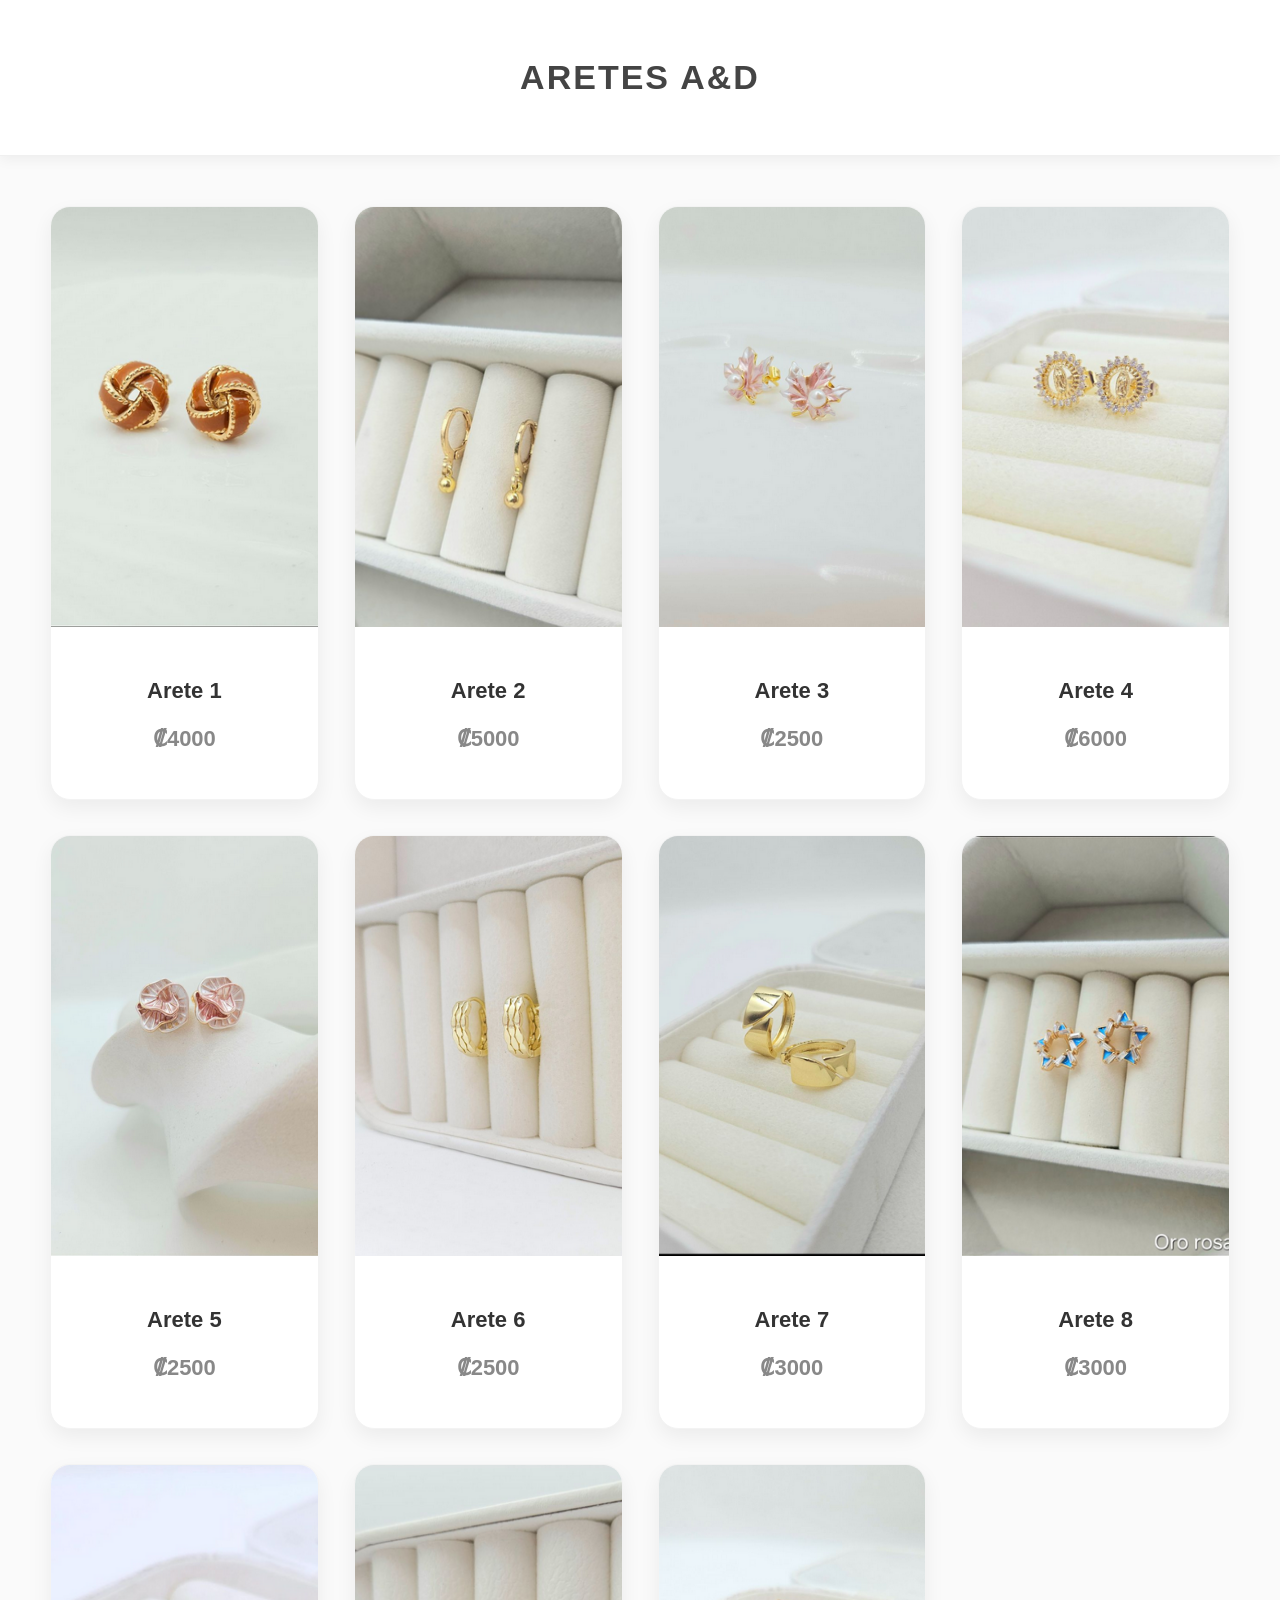
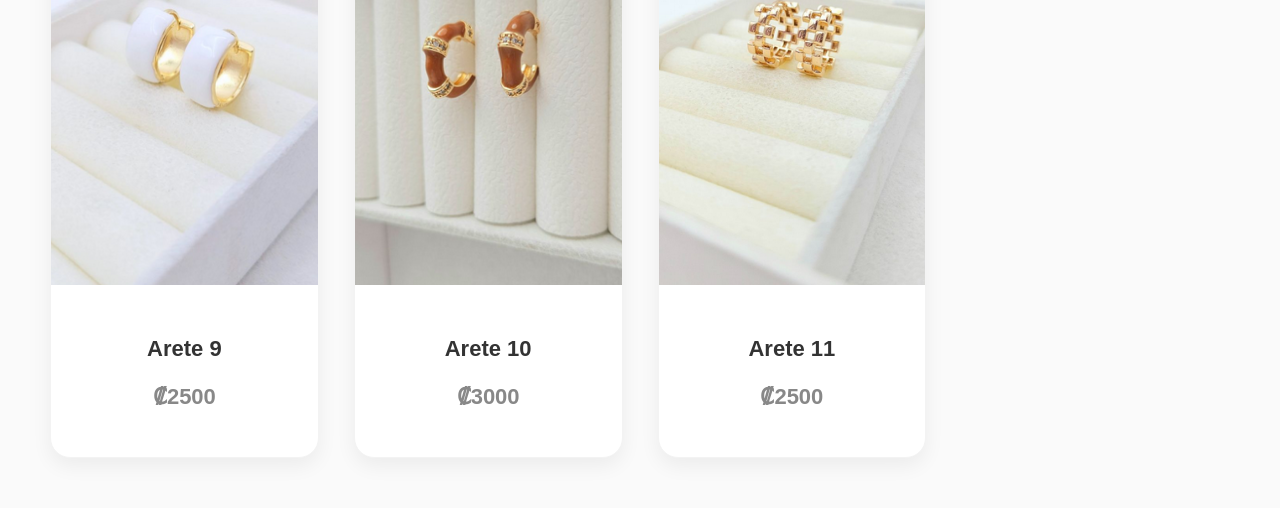
==== Index.html @ e0a06fd2 "correccion de errores 2" ====
<!DOCTYPE html>
<html lang="es">
<head>
    <meta charset="UTF-8">
    <meta name="viewport" content="width=device-width, initial-scale=1.0">
    <title>Aretes AYD</title>

    <link rel="stylesheet" href="CSS/css.css">
</head>
<body>

    <header>
        <h1>ARETES A&D </h1>
    </header>

    <section class="productos" id="productos"></section>

    <script src="Js/js.js"></script>

</body>
</html>
---- CSS/css.css ----
body {
    margin: 0;
    font-family: Arial, sans-serif;
    background: #fafafa;
}

/* HEADER */
header {
    text-align: center;
    padding: 35px;
    background: #ffffff;
    box-shadow: 0 4px 12px rgba(0,0,0,.05);
    border-bottom: 1px solid #f0f0f0;
}

h1 {
    color: #444;
    font-size: 34px;
    letter-spacing: 2px;
}

/* GRID PRODUCTOS */
.productos {
    display: grid;

    /* máximo 4 por fila */
    grid-template-columns: repeat(4, 1fr);

    gap: 35px;
    padding: 50px;
    max-width: 1700px;
    margin: auto;
}

/* TARJETAS */
.card {
    background: #ffffff;
    border-radius: 20px;
    overflow: hidden;
    cursor: pointer;
    transition: .35s;
    box-shadow: 0 8px 20px rgba(0,0,0,.06);
    border: 1px solid #f3f3f3;
}

/* Hover elegante */
.card:hover {
    transform: translateY(-10px);
    box-shadow: 0 18px 35px rgba(0,0,0,.12);
}

/* IMÁGENES MÁS GRANDES */
.card img {
    width: 100%;
    height: 420px;
    object-fit: cover;
}

/* TEXTO */
.info {
    padding: 25px;
    text-align: center;
}

.info h3 {
    color: #333;
    font-size: 22px;
    margin-bottom: 12px;
}

.precio {
    color: #888;
    font-weight: bold;
    font-size: 22px;
}

/* TABLET */
@media (max-width: 1200px) {
    .productos {
        grid-template-columns: repeat(3, 1fr);
    }
}

/* CELULAR */
@media (max-width: 768px) {
    .productos {
        grid-template-columns: repeat(2, 1fr);
        padding: 20px;
        gap: 20px;
    }

    .card img {
        height: 260px;
    }

    h1 {
        font-size: 24px;
    }
}
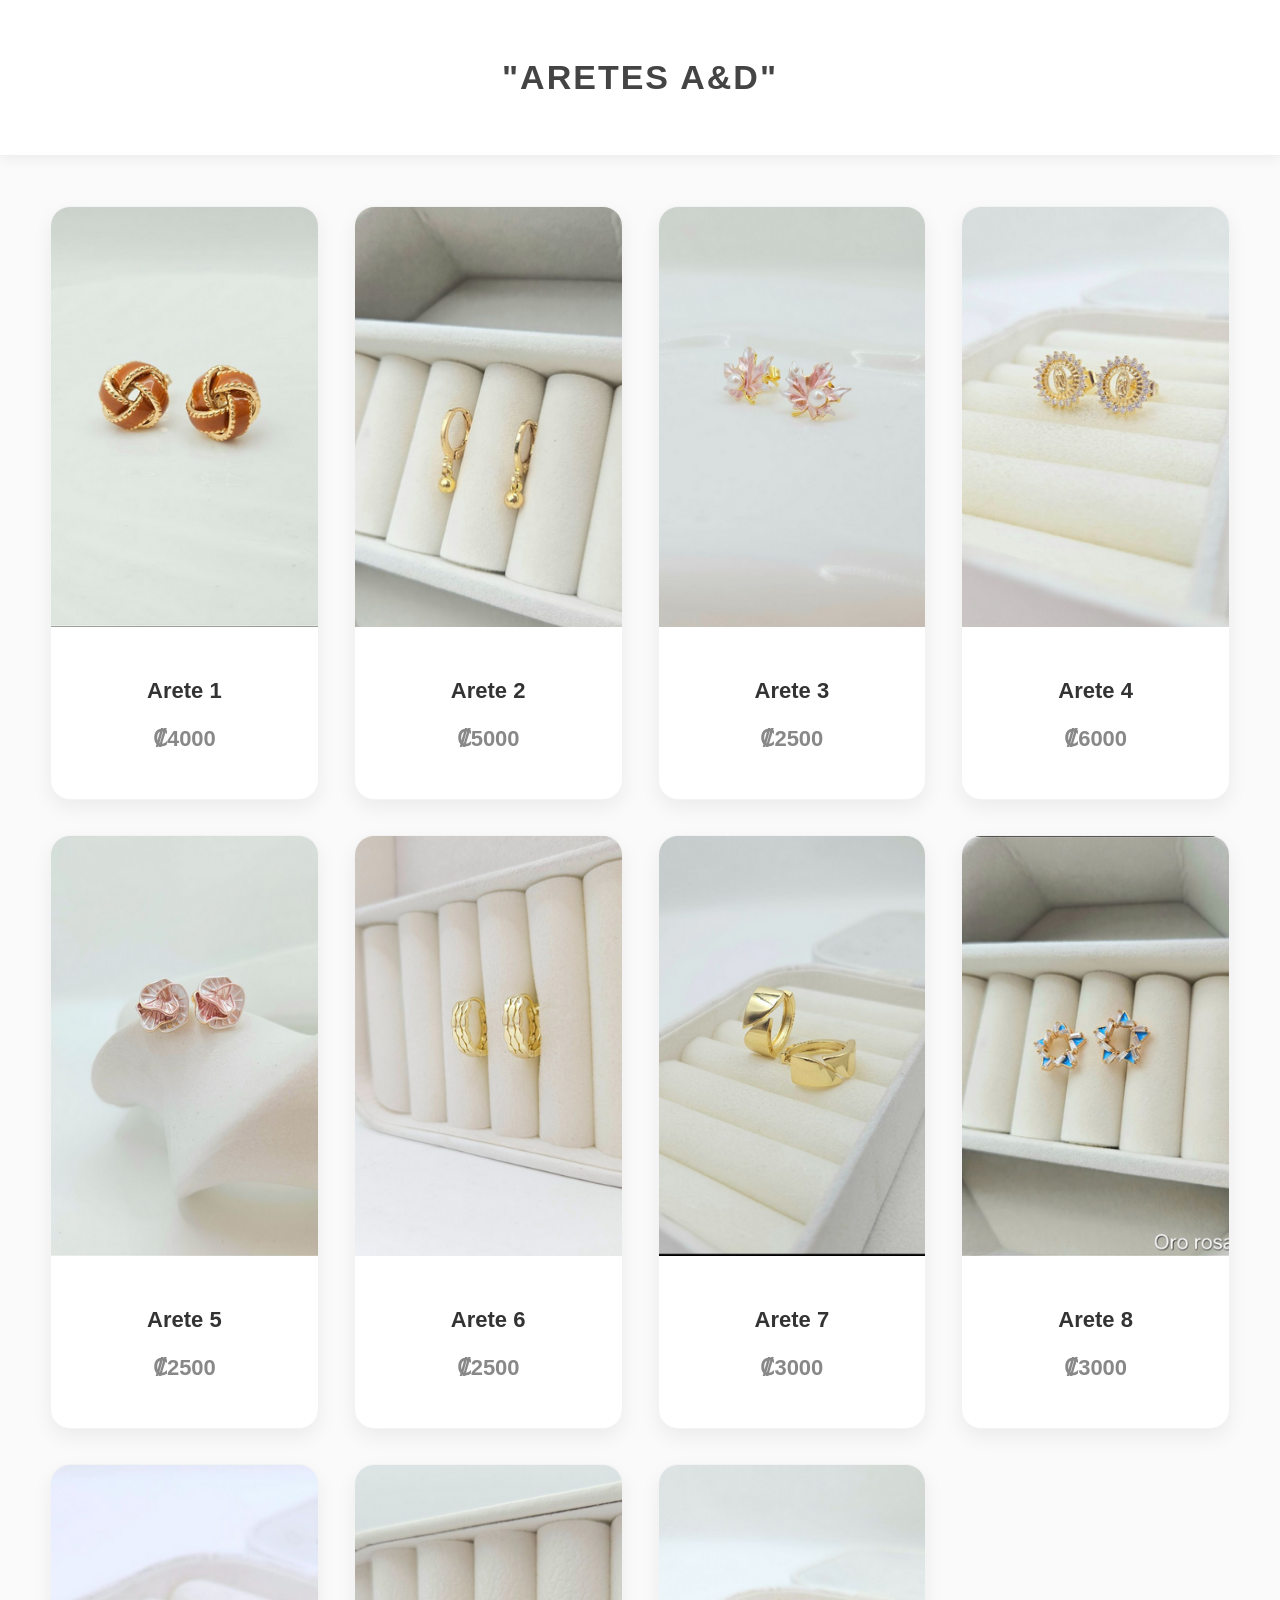
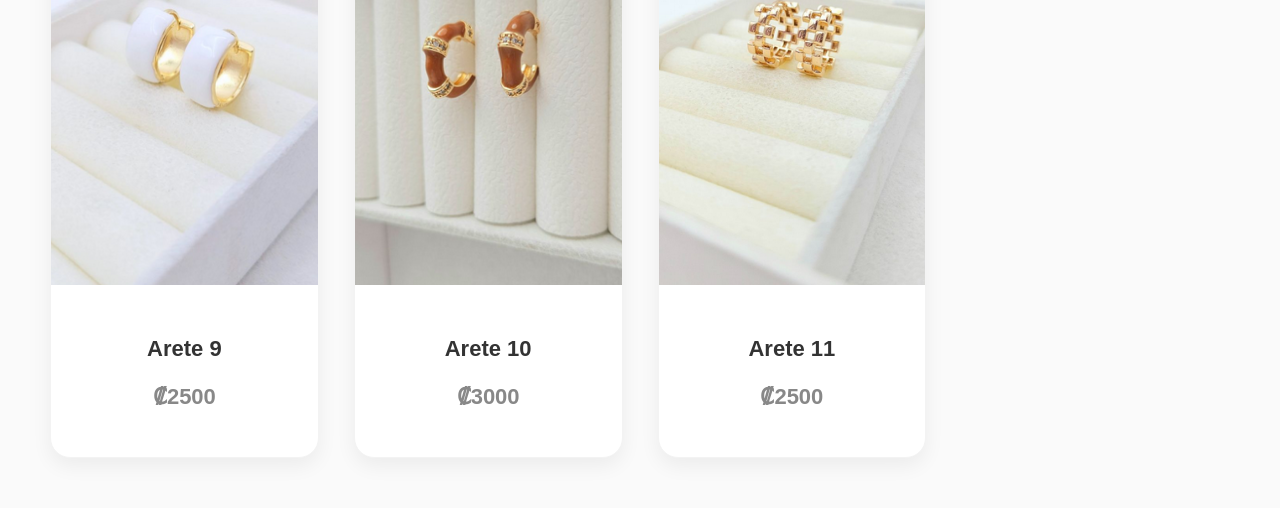
==== commit fdd351b0: "errores" ====
--- a/Index.html
+++ b/Index.html
@@ -10,7 +10,7 @@
 <body>
 
     <header>
-        <h1>ARETES A&D </h1>
+        <h1>"ARETES A&D" </h1>
     </header>
 
     <section class="productos" id="productos"></section>
